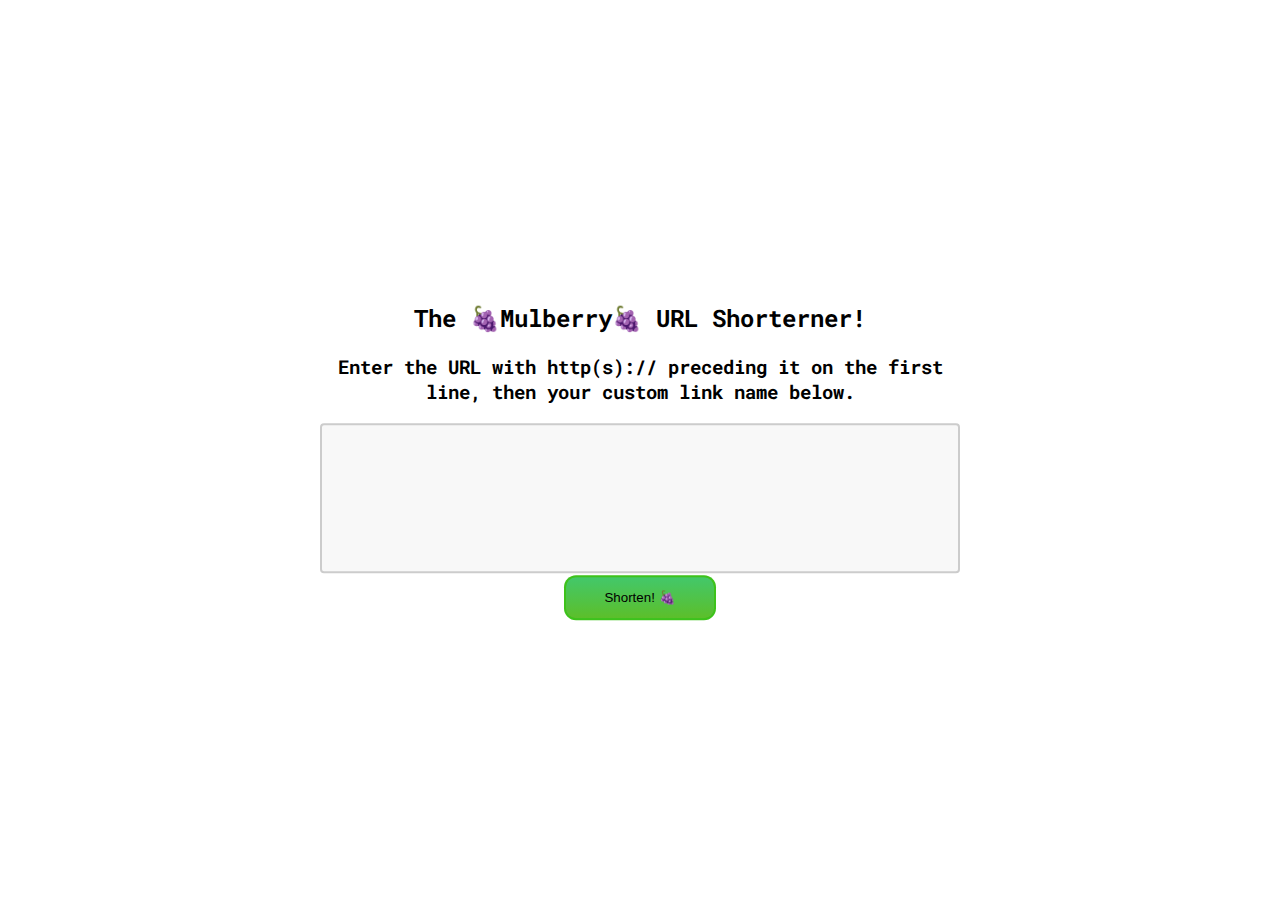
==== templates/index.html @ 5b2b0b0e "initial commit" ====
<!DOCTYPE html>
<html lang="en">
<head>
    <meta charset="UTF-8">
    <meta http-equiv="X-UA-Compatible" content="IE=edge">
    <meta name="viewport" content="width=device-width, initial-scale=1.0">
    <title>🍇Mulberry🍇</title>
    <link rel="preconnect" href="https://fonts.googleapis.com">
    <link rel="preconnect" href="https://fonts.gstatic.com" crossorigin>
    <link href="https://fonts.googleapis.com/css2?family=Itim&family=Major+Mono+Display&family=Roboto+Mono&display=swap" rel="stylesheet">
    <style>
        .center {
            margin: 0;
            position: absolute;
            top: 50%;
            left: 50%;
            -ms-transform: translate(-50%, -50%);
            transform: translate(-50%, -50%);
        }
        .centercenter{
            text-align: center;
            font-family: 'Itim', cursive;
            font-family: 'Major Mono Display', monospace;
            font-family: 'Roboto Mono', monospace;
        }
        textarea {
            width: 100%;
            height: 150px;
            padding: 12px 20px;
            box-sizing: border-box;
            border: 2px solid #ccc;
            border-radius: 4px;
            background-color: #f8f8f8;
            font-size: 16px;
            resize: none;
        }
        .myButton {
            box-shadow: 0px 0px 0px 2px #3dc21b;
            background:linear-gradient(to bottom, #44c767 5%, #5cbf2a 100%);
            background-color:#44c767;
            border-radius:10px;
            /* border:1px solid #18ab29; */
            display:inline-block;
            cursor:pointer;
            color:#ffffff;
            font-family:Arial;
            font-size:19px;
            /* padding:12px 37px; */
            text-decoration:none;
            text-shadow:0px 1px 0px #2f6627;
        }
        .myButton:hover {
            background:linear-gradient(to bottom, #5cbf2a 5%, #44c767 100%);
            background-color:#5cbf2a;
        }
        .myButton:active {
            position:relative;
            top:1px;
        }
    </style>
</head>
<body>
    <div class="center">
        <div class="centercenter"><h2>The 🍇Mulberry🍇 URL Shorterner!</h2><h3>Enter the URL with http(s):// preceding it on the first line, then your custom link name below.</h3></div>
        <form action="/run" method="post">
            <textarea rows = "7" cols = "60" name = "url"></textarea><br>
            <div class="centercenter">
                    <a class="myButton">
                        <input style="border:1px solid #18ab29; background-color: transparent; border-color: transparent; padding:12px 37px;" value="Shorten! 🍇" type="submit">
                    </a>
            </div>
        </form>
    </div>
</body>
</html>
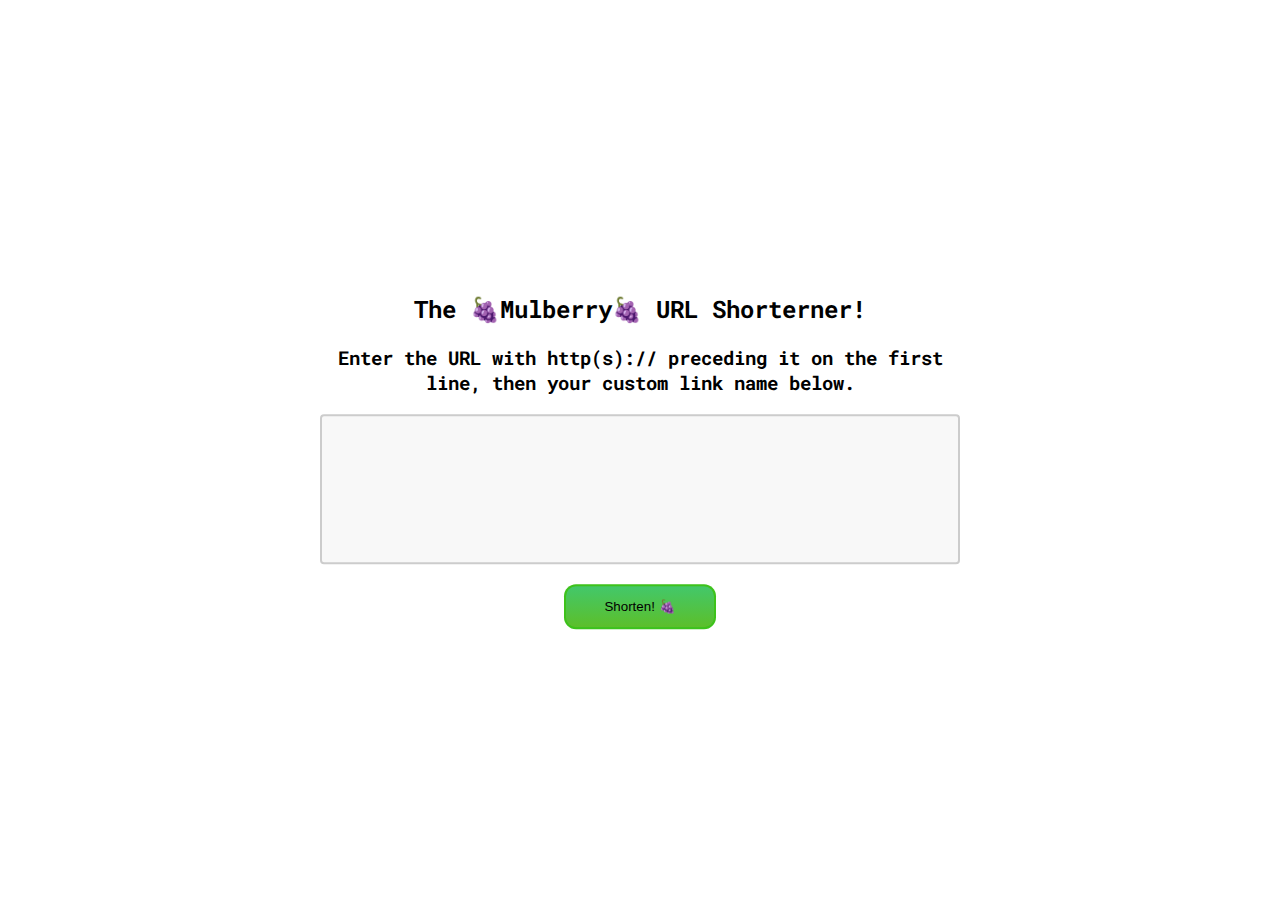
==== commit 7c895fb6: "nice" ====
--- a/templates/index.html
+++ b/templates/index.html
@@ -1,6 +1,7 @@
 <!DOCTYPE html>
 <html lang="en">
 <head>
+    
     <meta charset="UTF-8">
     <meta http-equiv="X-UA-Compatible" content="IE=edge">
     <meta name="viewport" content="width=device-width, initial-scale=1.0">
@@ -63,7 +64,7 @@
     <div class="center">
         <div class="centercenter"><h2>The 🍇Mulberry🍇 URL Shorterner!</h2><h3>Enter the URL with http(s):// preceding it on the first line, then your custom link name below.</h3></div>
         <form action="/run" method="post">
-            <textarea rows = "7" cols = "60" name = "url"></textarea><br>
+            <textarea rows = "7" cols = "60" name = "url"></textarea><br><br>
             <div class="centercenter">
                     <a class="myButton">
                         <input style="border:1px solid #18ab29; background-color: transparent; border-color: transparent; padding:12px 37px;" value="Shorten! 🍇" type="submit">
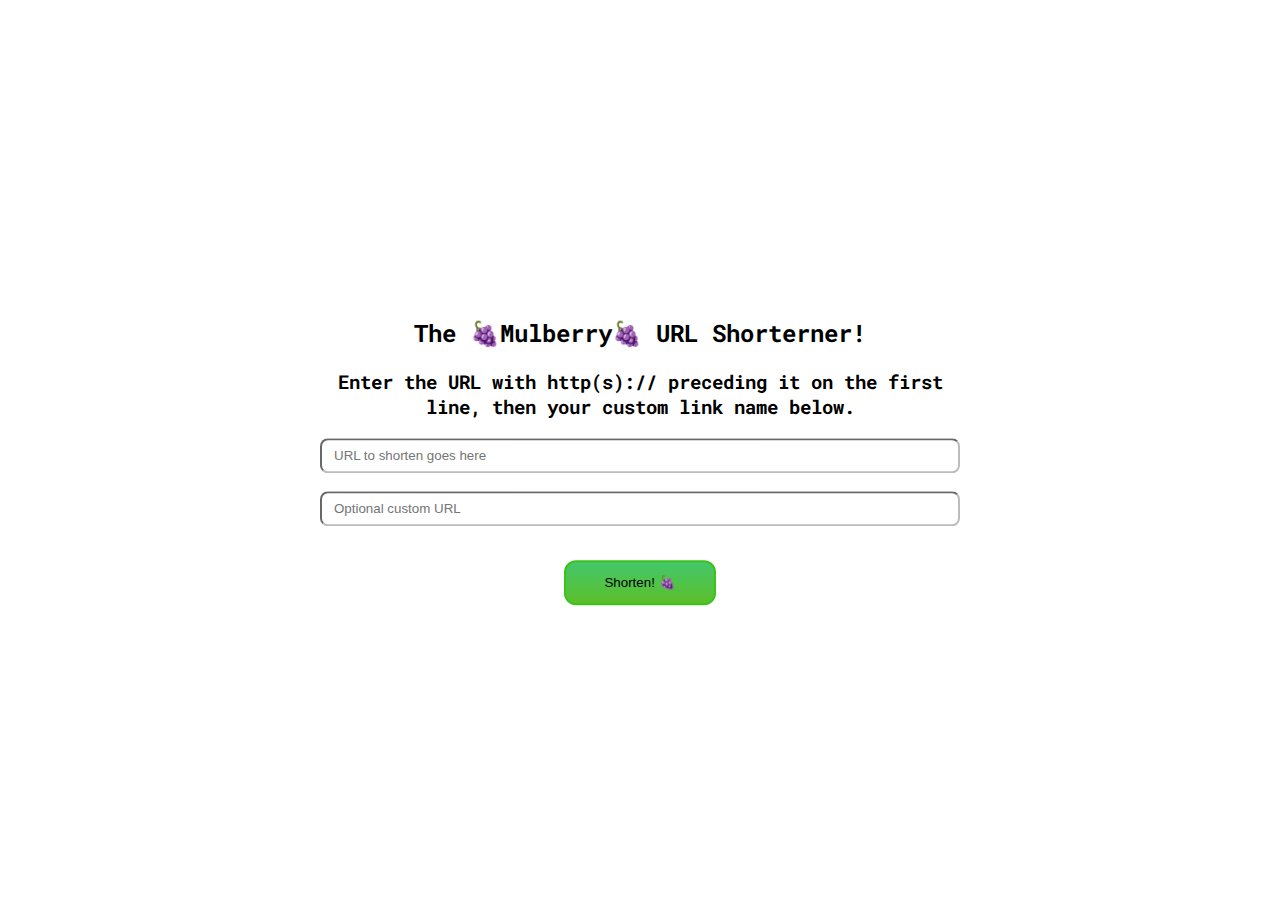
==== commit b05b4f5e: "changed to two textboxs" ====
--- a/templates/index.html
+++ b/templates/index.html
@@ -24,16 +24,14 @@
             font-family: 'Major Mono Display', monospace;
             font-family: 'Roboto Mono', monospace;
         }
-        textarea {
+        input[type="text"] {
+            display: block;
+            box-sizing: border-box;
             width: 100%;
-            height: 150px;
-            padding: 12px 20px;
-            box-sizing: border-box;
-            border: 2px solid #ccc;
-            border-radius: 4px;
-            background-color: #f8f8f8;
-            font-size: 16px;
-            resize: none;
+            padding: 0.5rem 0.75rem;
+            border-color: #bdbbbc;
+            border-radius: 8px;
+            /* background: linear-gradient(111.3deg, #9c27b0 9.6%, #00bcd4 93.6%); */
         }
         .myButton {
             box-shadow: 0px 0px 0px 2px #3dc21b;
@@ -64,7 +62,10 @@
     <div class="center">
         <div class="centercenter"><h2>The 🍇Mulberry🍇 URL Shorterner!</h2><h3>Enter the URL with http(s):// preceding it on the first line, then your custom link name below.</h3></div>
         <form action="/run" method="post">
-            <textarea rows = "7" cols = "60" name = "url"></textarea><br><br>
+            <input type="text" name="url" placeholder="URL to shorten goes here">
+            <br>
+            <input type="text" name="custom" placeholder="Optional custom URL">
+            <br><br>
             <div class="centercenter">
                     <a class="myButton">
                         <input style="border:1px solid #18ab29; background-color: transparent; border-color: transparent; padding:12px 37px;" value="Shorten! 🍇" type="submit">
